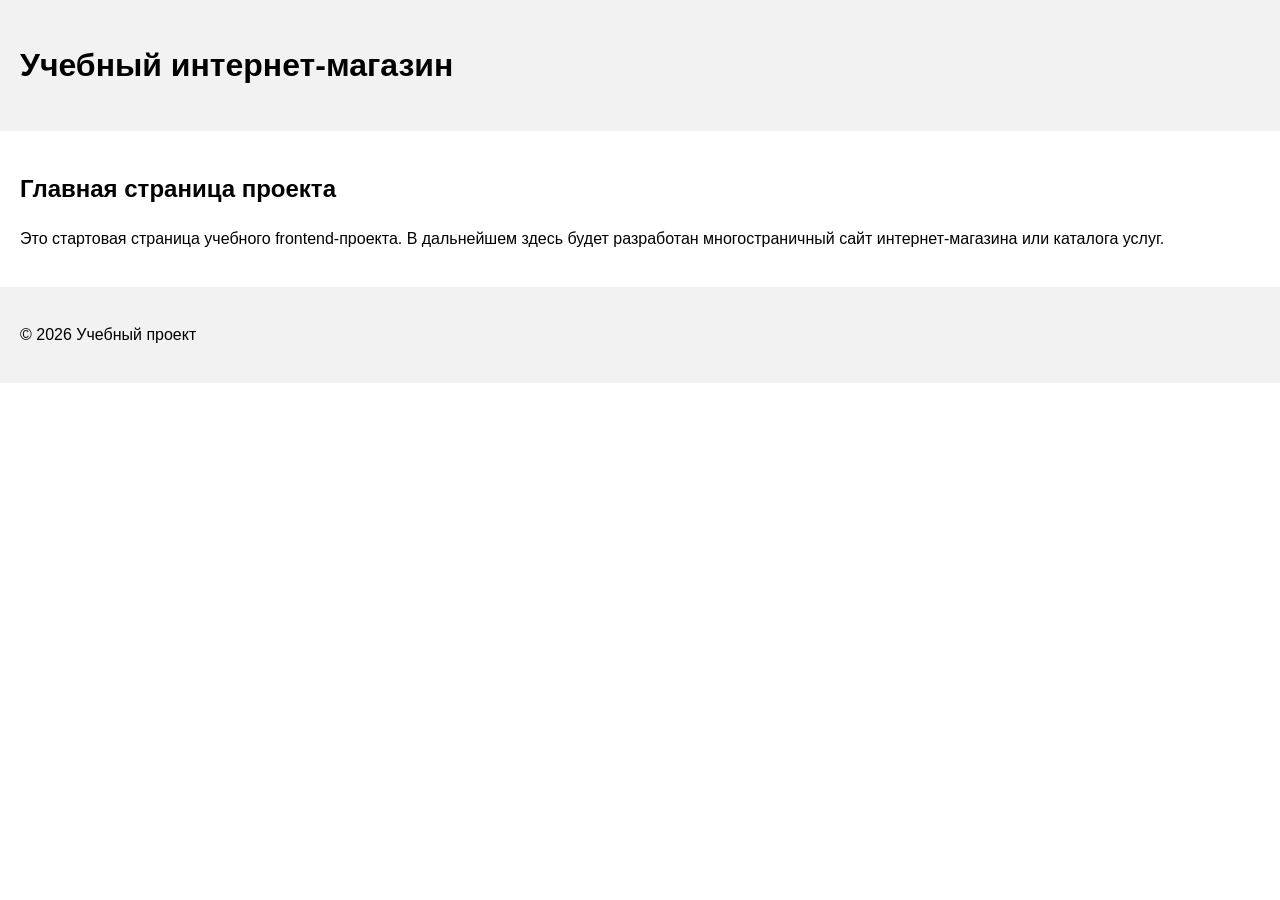
==== index.html @ c0da3609 "feat: initialize frontend project structure" ====
<!DOCTYPE html>
<html lang="ru">
<head>
  <meta charset="UTF-8">
  <meta name="viewport" content="width=device-width, initial-scale=1.0">
  <title>Каталог товаров</title>
  <link rel="stylesheet" href="css/style.css">
</head>
<body>
  <header>
    <h1>Учебный интернет-магазин</h1>
  </header>

  <main>
    <section>
      <h2>Главная страница проекта</h2>
      <p>
        Это стартовая страница учебного frontend-проекта.
        В дальнейшем здесь будет разработан многостраничный сайт
        интернет-магазина или каталога услуг.
      </p>
    </section>
  </main>

  <footer>
    <p>&copy; 2026 Учебный проект</p>
  </footer>
</body>
</html>
---- css/style.css ----
body {
  margin: 0;
  font-family: Arial, sans-serif;
  line-height: 1.5;
}

header,
main,
footer {
  padding: 20px;
}

header {
  background-color: #f2f2f2;
}

footer {
  background-color: #f2f2f2;
}
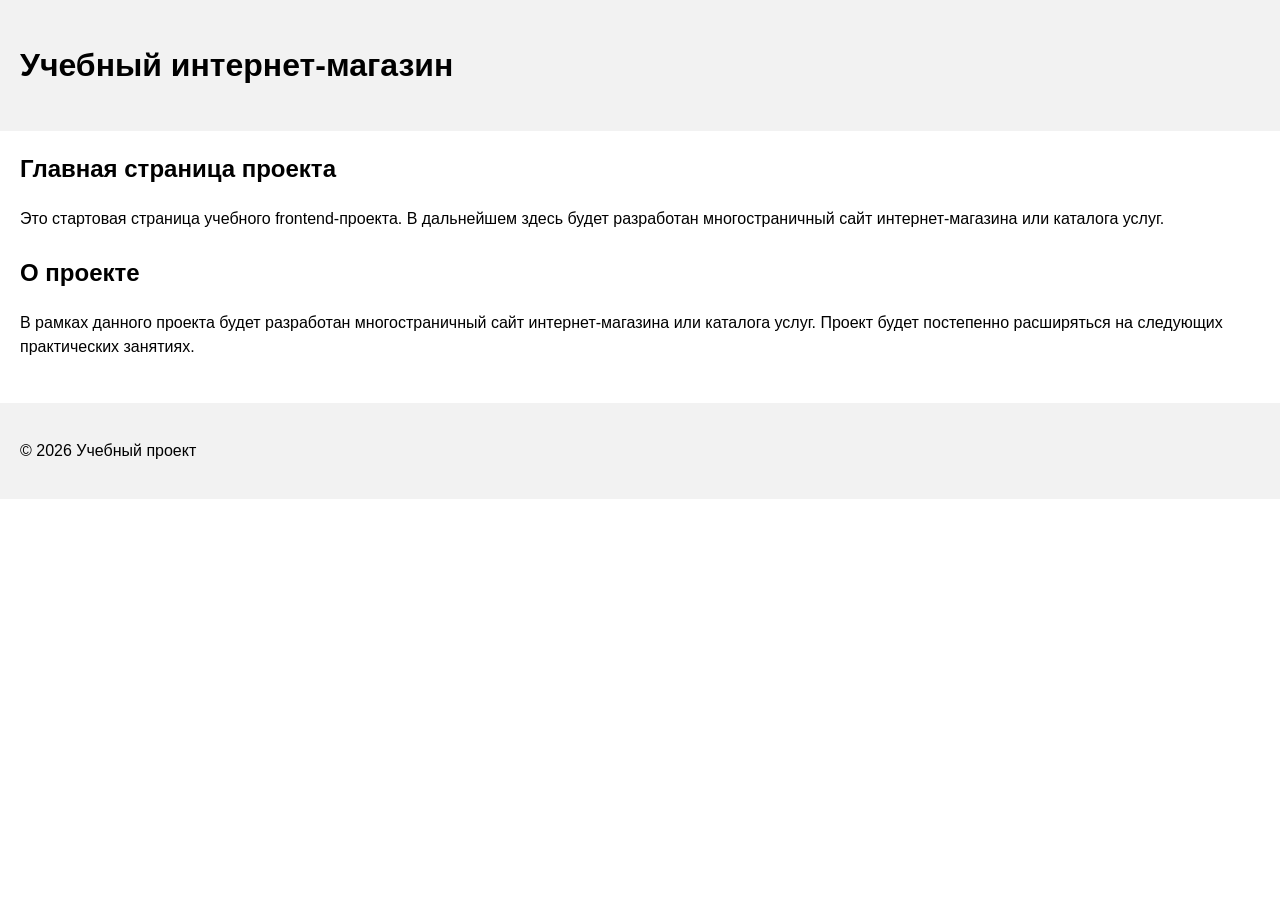
==== commit 7bcc471b: "feat: add project description section" ====
--- a/index.html
+++ b/index.html
@@ -20,6 +20,16 @@
         интернет-магазина или каталога услуг.
       </p>
     </section>
+
+    <section>
+        <h2>О проекте</h2>
+        <p> 
+            В рамках данного проекта будет разработан многостраничный сайт 
+            интернет-магазина или каталога услуг. Проект будет постепенно
+            расширяться на следующих практических занятиях.
+        </p>
+    </section>
+
   </main>
 
   <footer>
--- a/css/style.css
+++ b/css/style.css
@@ -17,3 +17,11 @@
 footer {
   background-color: #f2f2f2;
 }
+
+section {
+  margin-bottom: 24px;
+}
+
+section h2 {
+  margin-top: 0;
+}
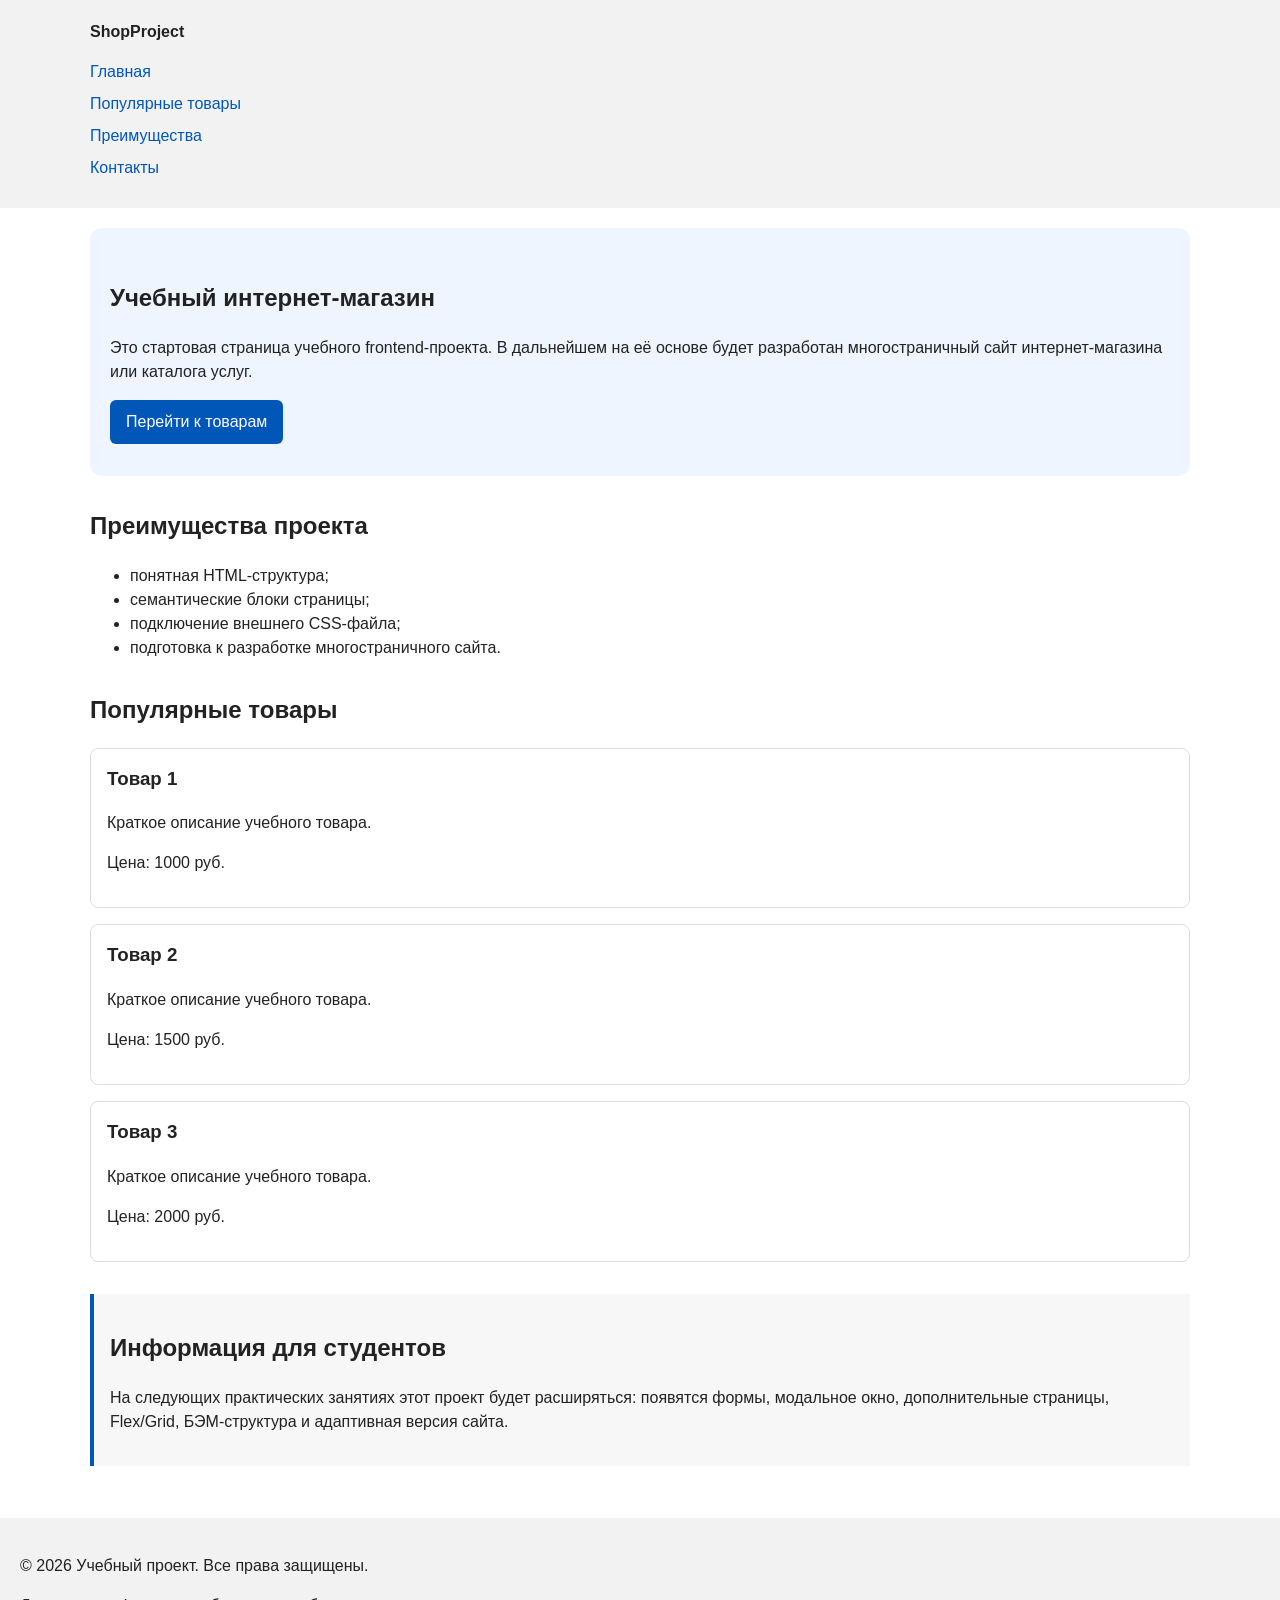
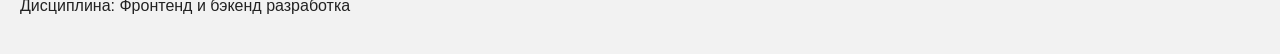
==== commit 8a7d3d8b: "feat: add semantic HTML structure and base CSS styles" ====
--- a/index.html
+++ b/index.html
@@ -8,32 +8,77 @@
 </head>
 <body>
   <header>
-    <h1>Учебный интернет-магазин</h1>
+    <div class="site-header">
+        <a class="site-logo" href="index.html">ShopProject</a>
+
+        <nav class="site-nav" aria-label="Основная навигация">
+        <ul class="site-nav__list">
+            <li><a href="index.html">Главная</a></li>
+            <li><a href="#popular">Популярные товары</a></li>
+            <li><a href="#advantages">Преимущества</a></li>
+            <li><a href="#contacts">Контакты</a></li>
+        </ul>
+        </nav>
+    </div>
   </header>
 
   <main>
-    <section>
-      <h2>Главная страница проекта</h2>
-      <p>
-        Это стартовая страница учебного frontend-проекта.
-        В дальнейшем здесь будет разработан многостраничный сайт
-        интернет-магазина или каталога услуг.
-      </p>
+    <section class="hero">
+        <h1>Учебный интернет-магазин</h1>
+        <p>
+            Это стартовая страница учебного frontend-проекта.
+            В дальнейшем на её основе будет разработан многостраничный сайт
+            интернет-магазина или каталога услуг.
+        </p>
+        <a class="button" href="#popular">Перейти к товарам</a>
     </section>
 
-    <section>
-        <h2>О проекте</h2>
-        <p> 
-            В рамках данного проекта будет разработан многостраничный сайт 
-            интернет-магазина или каталога услуг. Проект будет постепенно
-            расширяться на следующих практических занятиях.
-        </p>
+    <section class="section" id="advantages">
+        <h2>Преимущества проекта</h2>
+
+        <ul class="advantages-list">
+            <li>понятная HTML-структура;</li>
+            <li>семантические блоки страницы;</li>
+            <li>подключение внешнего CSS-файла;</li>
+            <li>подготовка к разработке многостраничного сайта.</li>
+        </ul>
     </section>
 
+    <section class="section" id="popular">
+        <h2>Популярные товары</h2>
+
+        <article class="product-card">
+            <h3>Товар 1</h3>
+            <p>Краткое описание учебного товара.</p>
+            <p>Цена: 1000 руб.</p>
+        </article>
+
+        <article class="product-card">
+            <h3>Товар 2</h3>
+            <p>Краткое описание учебного товара.</p>
+            <p>Цена: 1500 руб.</p>
+        </article>
+
+        <article class="product-card">
+            <h3>Товар 3</h3>
+            <p>Краткое описание учебного товара.</p>
+            <p>Цена: 2000 руб.</p>
+        </article>
+    </section>
+
+    <aside class="aside-info">
+        <h2>Информация для студентов</h2>
+        <p>
+            На следующих практических занятиях этот проект будет расширяться:
+            появятся формы, модальное окно, дополнительные страницы, Flex/Grid,
+            БЭМ-структура и адаптивная версия сайта.
+        </p>
+    </aside>
   </main>
 
   <footer>
-    <p>&copy; 2026 Учебный проект</p>
+    <p>&copy; 2026 Учебный проект. Все права защищены.</p>
+    <p>Дисциплина: Фронтенд и бэкенд разработка</p>
   </footer>
 </body>
 </html>
--- a/css/style.css
+++ b/css/style.css
@@ -1,27 +1,172 @@
+/* 
+  Универсальное правило для всех элементов.
+  border-box делает расчёт размеров более понятным:
+  width включает content, padding и border.
+*/
+* {
+  box-sizing: border-box;
+}
+
+/*
+  Убираем стандартный внешний отступ браузера у body.
+  Без этого вокруг страницы может появиться белая рамка.
+*/
 body {
   margin: 0;
   font-family: Arial, sans-serif;
   line-height: 1.5;
+  color: #222222;
+  background-color: #ffffff;
 }
 
+/*
+  Задаём внутренние отступы для основных областей страницы.
+  Это делает содержимое визуально отделённым от краёв окна браузера.
+*/
 header,
 main,
 footer {
   padding: 20px;
 }
 
+/*
+  Оформляем шапку страницы.
+  Пока используется простой светло-серый фон.
+*/
 header {
   background-color: #f2f2f2;
 }
 
+/*
+  Оформляем подвал страницы тем же фоном,
+  чтобы визуально отделить его от основного содержимого.
+*/
 footer {
   background-color: #f2f2f2;
 }
 
-section {
-  margin-bottom: 24px;
+/*
+  Ограничиваем ширину содержимого шапки,
+  чтобы оно не растягивалось слишком сильно на широких экранах.
+*/
+.site-header {
+  max-width: 1100px;
+  margin: 0 auto;
 }
 
-section h2 {
+/*
+  Оформляем текстовый логотип.
+*/
+.site-logo {
+  font-weight: bold;
+  text-decoration: none;
+  color: #222222;
+}
+
+/*
+  Убираем стандартные отступы и маркеры списка навигации.
+*/
+.site-nav__list {
+  padding: 0;
+  margin: 16px 0 0;
+  list-style: none;
+}
+
+/*
+  Добавляем расстояние между пунктами меню.
+*/
+.site-nav__list li {
+  margin-bottom: 8px;
+}
+
+/*
+  Оформляем ссылки меню.
+*/
+.site-nav__list a {
+  color: #0057b8;
+  text-decoration: none;
+}
+
+/*
+  При наведении мыши подчёркиваем ссылку.
+  Подробно состояния интерфейса будут рассмотрены в практической работе 1.7.
+*/
+.site-nav__list a:hover {
+  text-decoration: underline;
+}
+
+/*
+  Hero-блок — первый крупный блок страницы.
+  Он визуально отделяется от остальных разделов фоном и отступами.
+*/
+.hero {
+  max-width: 1100px;
+  margin: 0 auto 32px;
+  padding: 32px 20px;
+  background-color: #eef5ff;
+  border-radius: 12px;
+}
+
+/*
+  Общий класс для разделов страницы.
+*/
+.section {
+  max-width: 1100px;
+  margin: 0 auto 32px;
+}
+
+/*
+  Убираем лишний верхний отступ у заголовков разделов.
+*/
+.section h2 {
   margin-top: 0;
 }
+
+/*
+  Карточка товара — самостоятельный блок.
+  На следующих занятиях карточки будут доработаны и выстроены в сетку.
+*/
+.product-card {
+  margin-bottom: 16px;
+  padding: 16px;
+  border: 1px solid #dddddd;
+  border-radius: 8px;
+  background-color: #ffffff;
+}
+
+/*
+  Убираем лишний верхний отступ у заголовка карточки.
+*/
+.product-card h3 {
+  margin-top: 0;
+}
+
+/*
+  Пока это обычная ссылка, но визуально она оформляется как кнопка.
+*/
+.button {
+  display: inline-block;
+  padding: 10px 16px;
+  color: #ffffff;
+  background-color: #0057b8;
+  text-decoration: none;
+  border-radius: 6px;
+}
+
+/*
+  Простое состояние наведения для кнопки.
+*/
+.button:hover {
+  background-color: #003f86;
+}
+
+/*
+  Дополнительный информационный блок.
+*/
+.aside-info {
+  max-width: 1100px;
+  margin: 0 auto 32px;
+  padding: 16px;
+  border-left: 4px solid #0057b8;
+  background-color: #f7f7f7;
+}
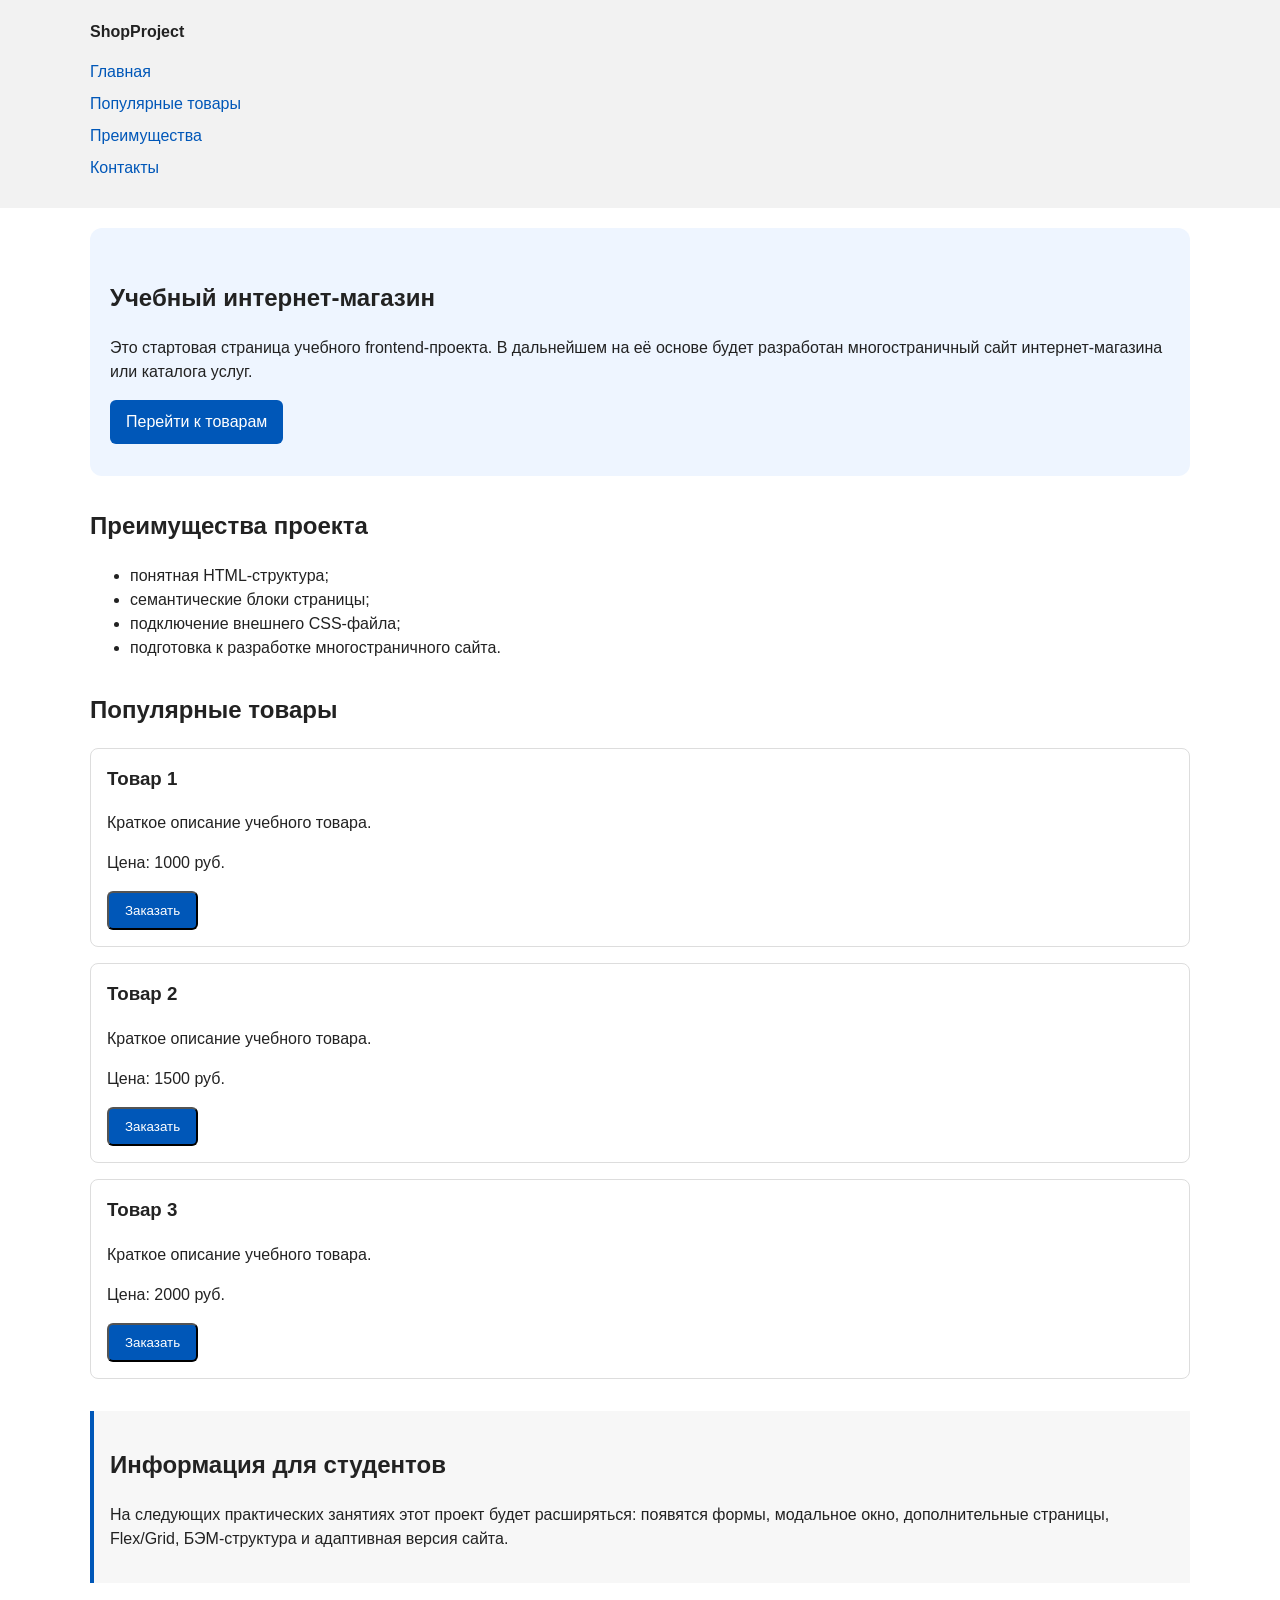
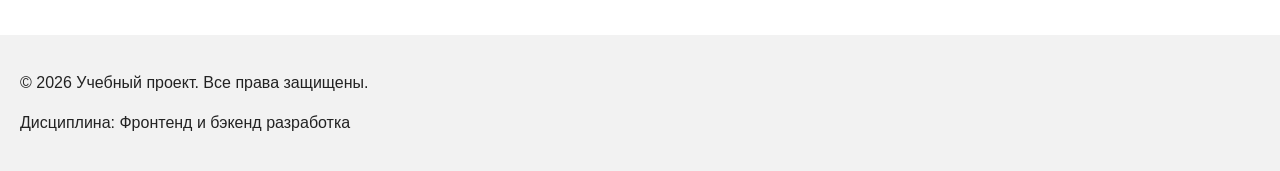
==== commit a6228d15: "feat: add order form modal and validation" ====
--- a/index.html
+++ b/index.html
@@ -5,76 +5,183 @@
   <meta name="viewport" content="width=device-width, initial-scale=1.0">
   <title>Каталог товаров</title>
   <link rel="stylesheet" href="css/style.css">
+  <script src="js/main.js" defer></script>
 </head>
 <body>
   <header>
     <div class="site-header">
-        <a class="site-logo" href="index.html">ShopProject</a>
+      <a class="site-logo" href="index.html">ShopProject</a>
 
-        <nav class="site-nav" aria-label="Основная навигация">
-        <ul class="site-nav__list">
-            <li><a href="index.html">Главная</a></li>
-            <li><a href="#popular">Популярные товары</a></li>
-            <li><a href="#advantages">Преимущества</a></li>
-            <li><a href="#contacts">Контакты</a></li>
-        </ul>
-        </nav>
+      <nav class="site-nav" aria-label="Основная навигация">
+      <ul class="site-nav__list">
+        <li><a href="index.html">Главная</a></li>
+        <li><a href="#popular">Популярные товары</a></li>
+        <li><a href="#advantages">Преимущества</a></li>
+        <li><a href="#contacts">Контакты</a></li>
+      </ul>
+      </nav>
     </div>
   </header>
 
   <main>
     <section class="hero">
-        <h1>Учебный интернет-магазин</h1>
-        <p>
-            Это стартовая страница учебного frontend-проекта.
-            В дальнейшем на её основе будет разработан многостраничный сайт
-            интернет-магазина или каталога услуг.
-        </p>
-        <a class="button" href="#popular">Перейти к товарам</a>
+      <h1>Учебный интернет-магазин</h1>
+      <p>
+        Это стартовая страница учебного frontend-проекта.
+        В дальнейшем на её основе будет разработан многостраничный сайт
+        интернет-магазина или каталога услуг.
+      </p>
+      <a class="button" href="#popular">Перейти к товарам</a>
     </section>
 
     <section class="section" id="advantages">
-        <h2>Преимущества проекта</h2>
+      <h2>Преимущества проекта</h2>
 
-        <ul class="advantages-list">
-            <li>понятная HTML-структура;</li>
-            <li>семантические блоки страницы;</li>
-            <li>подключение внешнего CSS-файла;</li>
-            <li>подготовка к разработке многостраничного сайта.</li>
-        </ul>
+      <ul class="advantages-list">
+        <li>понятная HTML-структура;</li>
+        <li>семантические блоки страницы;</li>
+        <li>подключение внешнего CSS-файла;</li>
+        <li>подготовка к разработке многостраничного сайта.</li>
+      </ul>
     </section>
 
     <section class="section" id="popular">
-        <h2>Популярные товары</h2>
+      <h2>Популярные товары</h2>
 
-        <article class="product-card">
-            <h3>Товар 1</h3>
-            <p>Краткое описание учебного товара.</p>
-            <p>Цена: 1000 руб.</p>
-        </article>
+      <article class="product-card">
+        <h3>Товар 1</h3>
+        <p>Краткое описание учебного товара.</p>
+        <p>Цена: 1000 руб.</p>
+        <button class="button product-card__button" type="button" data-product="Товар 1">
+          Заказать
+        </button>
+      </article>
 
-        <article class="product-card">
-            <h3>Товар 2</h3>
-            <p>Краткое описание учебного товара.</p>
-            <p>Цена: 1500 руб.</p>
-        </article>
+      <article class="product-card">
+        <h3>Товар 2</h3>
+        <p>Краткое описание учебного товара.</p>
+        <p>Цена: 1500 руб.</p>
+        <button class="button product-card__button" type="button" data-product="Товар 1">
+          Заказать
+        </button>
+      </article>
 
-        <article class="product-card">
-            <h3>Товар 3</h3>
-            <p>Краткое описание учебного товара.</p>
-            <p>Цена: 2000 руб.</p>
-        </article>
+      <article class="product-card">
+        <h3>Товар 3</h3>
+        <p>Краткое описание учебного товара.</p>
+        <p>Цена: 2000 руб.</p>
+        <button class="button product-card__button" type="button" data-product="Товар 1">
+          Заказать
+        </button>
+      </article>
     </section>
 
     <aside class="aside-info">
-        <h2>Информация для студентов</h2>
-        <p>
-            На следующих практических занятиях этот проект будет расширяться:
-            появятся формы, модальное окно, дополнительные страницы, Flex/Grid,
-            БЭМ-структура и адаптивная версия сайта.
-        </p>
+      <h2>Информация для студентов</h2>
+      <p>
+        На следующих практических занятиях этот проект будет расширяться:
+        появятся формы, модальное окно, дополнительные страницы, Flex/Grid,
+        БЭМ-структура и адаптивная версия сайта.
+      </p>
     </aside>
   </main>
+
+  <dialog class="order-dialog" id="order-dialog" aria-labelledby="order-dialog-title">
+    <h2 id="order-dialog-title">Оформление заявки</h2>
+
+    <form class="order-form" id="order-form" action="#" method="post" novalidate>
+      <input id="selected-product" name="selected-product" type="hidden">
+
+      <div class="form-field">
+        <label for="order-name">Имя</label>
+        <input
+            id="order-name"
+            name="name"
+            type="text"
+            placeholder="Введите ваше имя"
+            minlength="2"
+            autocomplete="given-name"
+            required
+        >
+      </div>
+
+      <div class="form-field">
+        <label for="order-email">E-mail</label>
+        <input
+            id="order-email"
+            name="email"
+            type="email"
+            placeholder="example@mail.ru"
+            autocomplete="email"
+            required
+        >
+      </div>
+
+      <div class="form-field">
+        <label for="order-phone">Телефон</label>
+        <input
+            id="order-phone"
+            name="phone"
+            type="tel"
+            inputmode="tel"
+            placeholder="+7 (900) 000-00-00"
+            pattern="^\+7 \(\d{3}\) \d{3}-\d{2}-\d{2}$"
+            required
+        >
+        <small>Формат: +7 (900) 000-00-00</small>
+      </div>
+
+      <div class="form-field">
+        <label for="order-date">Дата связи</label>
+        <input
+            id="order-date"
+            name="date"
+            type="date"
+        >
+      </div>
+
+      <div class="form-field">
+        <label for="order-topic">Тема заявки</label>
+        <select id="order-topic" name="topic" required>
+          <option value="">Выберите тему</option>
+          <option value="product">Заказ товара</option>
+          <option value="consultation">Консультация</option>
+          <option value="delivery">Доставка</option>
+        </select>
+      </div>
+
+      <div class="form-field">
+        <label for="order-comment">Комментарий</label>
+        <textarea
+            id="order-comment"
+            name="comment"
+            rows="4"
+            placeholder="Укажите дополнительную информацию"
+        ></textarea>
+      </div>
+
+      <div class="form-field form-field--checkbox">
+        <label>
+          <input
+              id="order-agreement"
+              name="agreement"
+              type="checkbox"
+              required
+          >
+          Я согласен на обработку данных
+        </label>
+      </div>
+
+      <div class="form-actions">
+        <button type="button" id="close-order-dialog">Закрыть</button>
+        <button type="submit">Отправить заявку</button>
+      </div>
+    </form>
+  </dialog>
+
+  <p class="success-message" id="success-message" hidden>
+    Форма успешно отправлена!
+  </p>
 
   <footer>
     <p>&copy; 2026 Учебный проект. Все права защищены.</p>
--- a/css/style.css
+++ b/css/style.css
@@ -170,3 +170,105 @@
   border-left: 4px solid #0057b8;
   background-color: #f7f7f7;
 }
+
+/*
+  Модальное окно.
+  Элемент dialog сам умеет открываться поверх страницы.
+*/
+.order-dialog {
+  width: min(100% - 32px, 560px);
+  padding: 24px;
+  border: none;
+  border-radius: 12px;
+}
+
+/*
+  Затемнение фона за модальным окном.
+*/
+.order-dialog::backdrop {
+  background-color: rgba(0, 0, 0, 0.5);
+}
+
+/*
+  Поле формы.
+  Каждый блок получает нижний отступ.
+*/
+.form-field {
+  margin-bottom: 16px;
+}
+
+/*
+  Подпись поля.
+*/
+.form-field label {
+  display: block;
+  margin-bottom: 6px;
+}
+
+/*
+  Основные поля формы.
+*/
+.form-field input,
+.form-field select,
+.form-field textarea {
+  width: 100%;
+  padding: 10px 12px;
+  border: 1px solid #cccccc;
+  border-radius: 6px;
+  font: inherit;
+}
+
+/*
+  Checkbox не должен занимать всю ширину.
+*/
+.form-field input[type="checkbox"] {
+  width: auto;
+}
+
+/*
+  Подсказка под полем телефона.
+*/
+.form-field small {
+  display: block;
+  margin-top: 4px;
+  color: #666666;
+}
+
+/*
+  Видимый фокус для клавиатурной навигации.
+*/
+.form-field input:focus-visible,
+.form-field select:focus-visible,
+.form-field textarea:focus-visible,
+.form-actions button:focus-visible {
+  outline: 2px solid #0057b8;
+  outline-offset: 2px;
+}
+
+/*
+  Подсветка ошибочных полей.
+  Атрибут aria-invalid будет добавляться через JavaScript.
+*/
+[aria-invalid="true"] {
+  border-color: #b00020;
+}
+
+/*
+  Кнопки формы.
+*/
+.form-actions {
+  display: flex;
+  gap: 12px;
+  margin-top: 20px;
+}
+
+/*
+  Сообщение об успешной отправке.
+*/
+.success-message {
+  max-width: 1100px;
+  margin: 24px auto;
+  padding: 16px;
+  border-left: 4px solid #168a2f;
+  background-color: #eefaf0;
+}
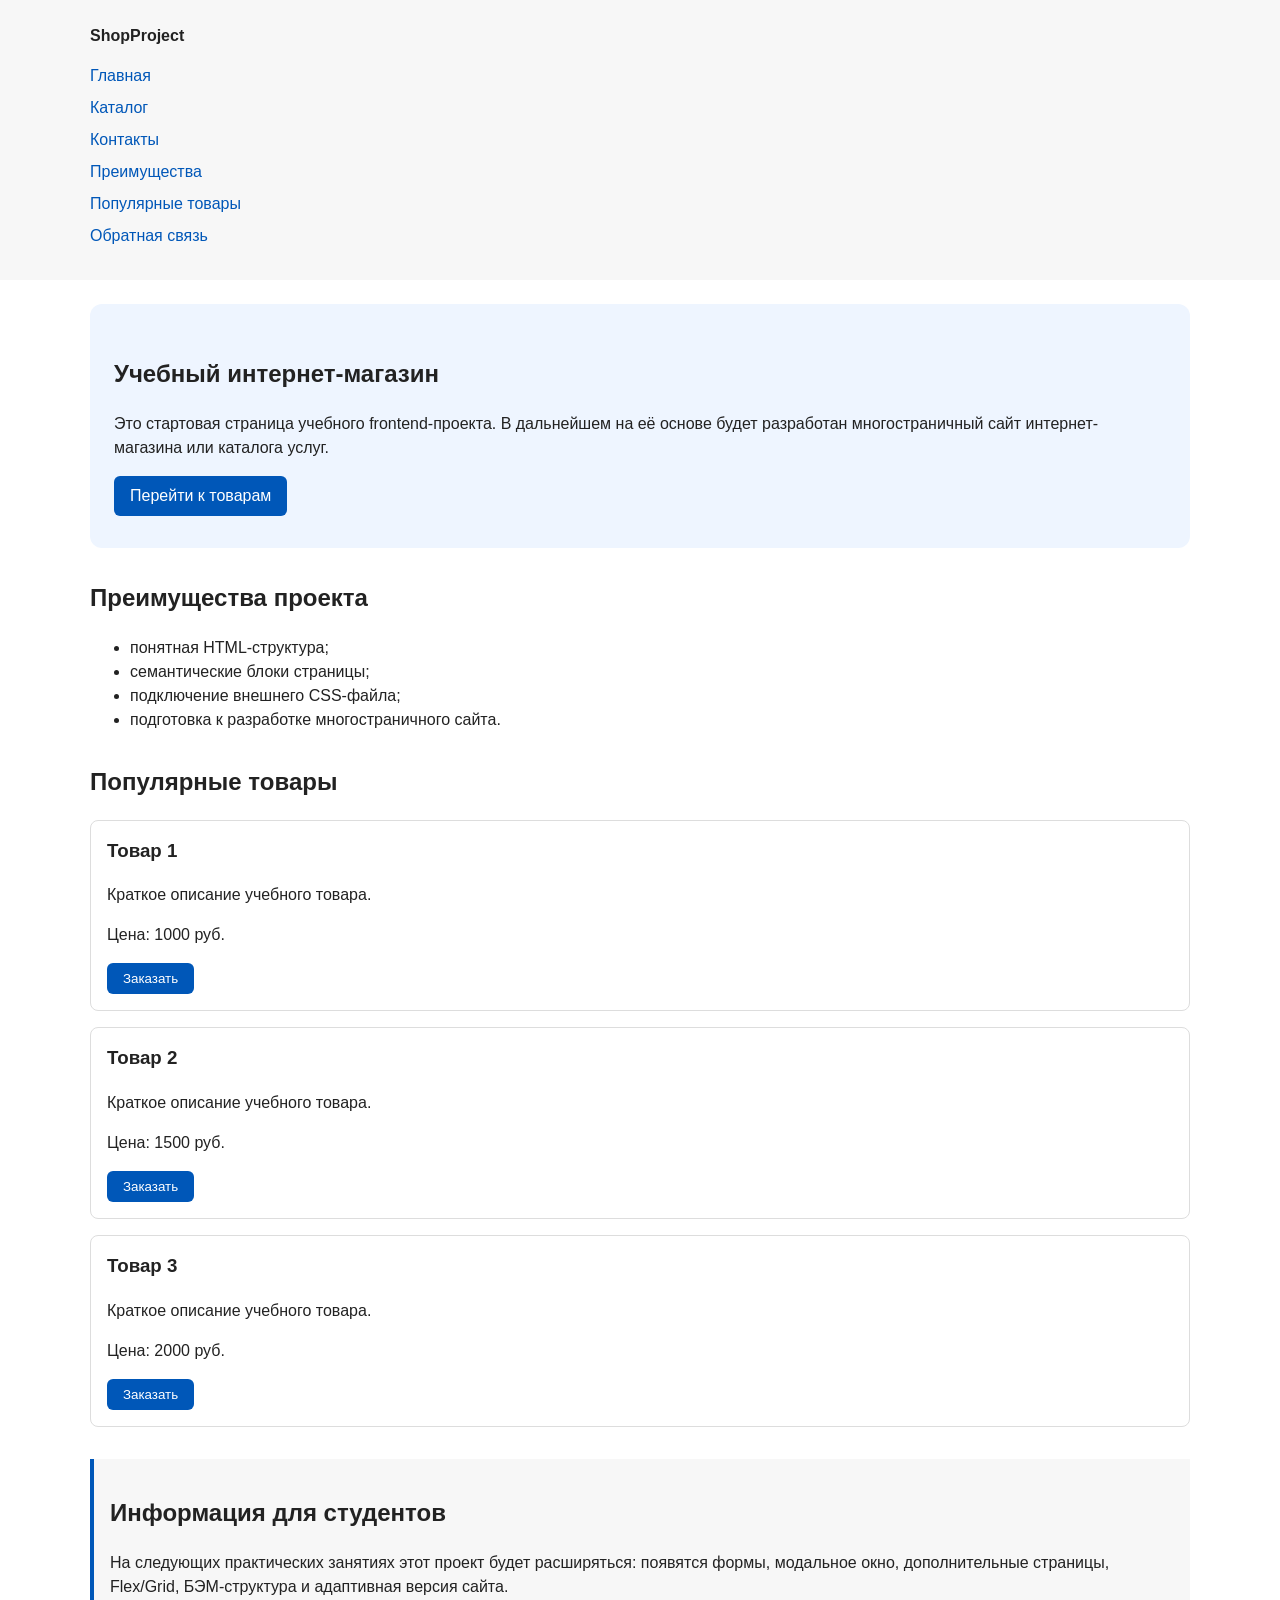
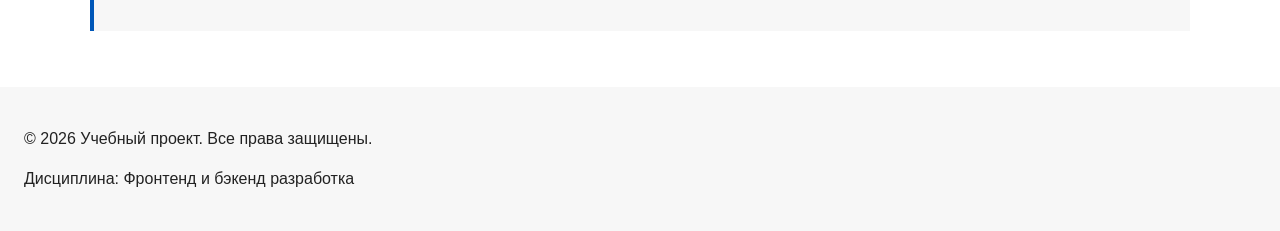
==== commit 516b6cf3: "feat: add multi-page structure navigation and anchors" ====
--- a/index.html
+++ b/index.html
@@ -3,6 +3,7 @@
 <head>
   <meta charset="UTF-8">
   <meta name="viewport" content="width=device-width, initial-scale=1.0">
+  <meta name="description" content="Главная страница интернет-магазина.">
   <title>Каталог товаров</title>
   <link rel="stylesheet" href="css/style.css">
   <script src="js/main.js" defer></script>
@@ -13,12 +14,14 @@
       <a class="site-logo" href="index.html">ShopProject</a>
 
       <nav class="site-nav" aria-label="Основная навигация">
-      <ul class="site-nav__list">
-        <li><a href="index.html">Главная</a></li>
-        <li><a href="#popular">Популярные товары</a></li>
-        <li><a href="#advantages">Преимущества</a></li>
-        <li><a href="#contacts">Контакты</a></li>
-      </ul>
+        <ul class="site-nav__list">
+          <li><a href="index.html">Главная</a></li>
+          <li><a href="catalog.html">Каталог</a></li>
+          <li><a href="contacts.html">Контакты</a></li>
+          <li><a href="index.html#advantages">Преимущества</a></li>
+          <li><a href="index.html#popular">Популярные товары</a></li>
+          <li><a href="index.html#contacts">Обратная связь</a></li>
+        </ul>
       </nav>
     </div>
   </header>
@@ -183,7 +186,7 @@
     Форма успешно отправлена!
   </p>
 
-  <footer>
+  <footer id="contacts">
     <p>&copy; 2026 Учебный проект. Все права защищены.</p>
     <p>Дисциплина: Фронтенд и бэкенд разработка</p>
   </footer>
--- a/css/style.css
+++ b/css/style.css
@@ -1,274 +1,277 @@
-/* 
-  Универсальное правило для всех элементов.
-  border-box делает расчёт размеров более понятным:
-  width включает content, padding и border.
-*/
+/* ===============================
+   1. Переменные проекта
+   =============================== */
+
+:root {
+  /* Основные цвета проекта */
+  --color-bg: #ffffff;
+  --color-text: #222222;
+  --color-muted: #666666;
+  --color-primary: #0057b8;
+  --color-primary-dark: #003f86;
+  --color-border: #dddddd;
+  --color-surface: #f7f7f7;
+  --color-surface-accent: #eef5ff;
+  --color-danger: #b00020;
+  --color-success: #168a2f;
+  --color-success-bg: #eefaf0;
+  --color-white: #ffffff;
+
+  /* Отступы */
+  --space-xs: 4px;
+  --space-sm: 8px;
+  --space-md: 16px;
+  --space-lg: 24px;
+  --space-xl: 32px;
+
+  /* Скругления */
+  --radius-sm: 6px;
+  --radius-md: 8px;
+  --radius-lg: 12px;
+
+  /* Размеры */
+  --container-width: 1100px;
+}
+
+/* ===============================
+   2. Базовые стили
+   =============================== */
+
 * {
   box-sizing: border-box;
 }
 
-/*
-  Убираем стандартный внешний отступ браузера у body.
-  Без этого вокруг страницы может появиться белая рамка.
-*/
+html {
+  scroll-behavior: smooth;
+}
+
 body {
   margin: 0;
   font-family: Arial, sans-serif;
   line-height: 1.5;
-  color: #222222;
-  background-color: #ffffff;
-}
-
-/*
-  Задаём внутренние отступы для основных областей страницы.
-  Это делает содержимое визуально отделённым от краёв окна браузера.
-*/
+  color: var(--color-text);
+  background-color: var(--color-bg);
+}
+
 header,
 main,
 footer {
-  padding: 20px;
-}
-
-/*
-  Оформляем шапку страницы.
-  Пока используется простой светло-серый фон.
-*/
+  padding: var(--space-lg);
+}
+
 header {
-  background-color: #f2f2f2;
-}
-
-/*
-  Оформляем подвал страницы тем же фоном,
-  чтобы визуально отделить его от основного содержимого.
-*/
+  background-color: var(--color-surface);
+}
+
 footer {
-  background-color: #f2f2f2;
-}
-
-/*
-  Ограничиваем ширину содержимого шапки,
-  чтобы оно не растягивалось слишком сильно на широких экранах.
-*/
+  background-color: var(--color-surface);
+}
+
+/* ===============================
+   3. Общие элементы интерфейса
+   =============================== */
+:target {
+  outline: 2px dashed var(--color-primary);
+  outline-offset: 4px;
+}
+
+a {
+  color: var(--color-primary);
+}
+
+a:hover {
+  color: var(--color-primary-dark);
+}
+
+a:focus-visible {
+  outline: 2px solid var(--color-primary);
+  outline-offset: 3px;
+}
+
+.button {
+  display: inline-block;
+  padding: var(--space-sm) var(--space-md);
+  color: var(--color-white);
+  background-color: var(--color-primary);
+  text-decoration: none;
+  border: none;
+  border-radius: var(--radius-sm);
+  cursor: pointer;
+}
+
+.button:hover {
+  background-color: var(--color-primary-dark);
+  color: var(--color-white);
+}
+
+.button:focus-visible {
+  outline: 2px solid var(--color-primary);
+  outline-offset: 3px;
+}
+
+.button:disabled {
+  opacity: 0.6;
+  cursor: not-allowed;
+}
+
+/* ===============================
+   4. Компоненты страницы
+   =============================== */
+
 .site-header {
-  max-width: 1100px;
+  max-width: var(--container-width);
   margin: 0 auto;
 }
 
-/*
-  Оформляем текстовый логотип.
-*/
 .site-logo {
   font-weight: bold;
   text-decoration: none;
-  color: #222222;
-}
-
-/*
-  Убираем стандартные отступы и маркеры списка навигации.
-*/
+  color: var(--color-text);
+}
+
 .site-nav__list {
   padding: 0;
-  margin: 16px 0 0;
+  margin: var(--space-md) 0 0;
   list-style: none;
 }
 
-/*
-  Добавляем расстояние между пунктами меню.
-*/
 .site-nav__list li {
-  margin-bottom: 8px;
-}
-
-/*
-  Оформляем ссылки меню.
-*/
+  margin-bottom: var(--space-sm);
+}
+
 .site-nav__list a {
-  color: #0057b8;
   text-decoration: none;
 }
 
-/*
-  При наведении мыши подчёркиваем ссылку.
-  Подробно состояния интерфейса будут рассмотрены в практической работе 1.7.
-*/
 .site-nav__list a:hover {
   text-decoration: underline;
 }
 
-/*
-  Hero-блок — первый крупный блок страницы.
-  Он визуально отделяется от остальных разделов фоном и отступами.
-*/
 .hero {
-  max-width: 1100px;
-  margin: 0 auto 32px;
-  padding: 32px 20px;
-  background-color: #eef5ff;
-  border-radius: 12px;
-}
-
-/*
-  Общий класс для разделов страницы.
-*/
+  max-width: var(--container-width);
+  margin: 0 auto var(--space-xl);
+  padding: var(--space-xl) var(--space-lg);
+  background-color: var(--color-surface-accent);
+  border-radius: var(--radius-lg);
+}
+
 .section {
-  max-width: 1100px;
-  margin: 0 auto 32px;
-}
-
-/*
-  Убираем лишний верхний отступ у заголовков разделов.
-*/
+  max-width: var(--container-width);
+  margin: 0 auto var(--space-xl);
+}
+
 .section h2 {
   margin-top: 0;
 }
 
-/*
-  Карточка товара — самостоятельный блок.
-  На следующих занятиях карточки будут доработаны и выстроены в сетку.
-*/
 .product-card {
-  margin-bottom: 16px;
-  padding: 16px;
-  border: 1px solid #dddddd;
-  border-radius: 8px;
-  background-color: #ffffff;
-}
-
-/*
-  Убираем лишний верхний отступ у заголовка карточки.
-*/
+  margin-bottom: var(--space-md);
+  padding: var(--space-md);
+  border: 1px solid var(--color-border);
+  border-radius: var(--radius-md);
+  background-color: var(--color-bg);
+}
+
+.product-card:hover {
+  border-color: var(--color-primary);
+}
+
 .product-card h3 {
   margin-top: 0;
 }
 
-/*
-  Пока это обычная ссылка, но визуально она оформляется как кнопка.
-*/
-.button {
-  display: inline-block;
-  padding: 10px 16px;
-  color: #ffffff;
-  background-color: #0057b8;
-  text-decoration: none;
-  border-radius: 6px;
-}
-
-/*
-  Простое состояние наведения для кнопки.
-*/
-.button:hover {
-  background-color: #003f86;
-}
-
-/*
-  Дополнительный информационный блок.
-*/
 .aside-info {
-  max-width: 1100px;
-  margin: 0 auto 32px;
-  padding: 16px;
-  border-left: 4px solid #0057b8;
-  background-color: #f7f7f7;
-}
-
-/*
-  Модальное окно.
-  Элемент dialog сам умеет открываться поверх страницы.
-*/
+  max-width: var(--container-width);
+  margin: 0 auto var(--space-xl);
+  padding: var(--space-md);
+  border-left: 4px solid var(--color-primary);
+  background-color: var(--color-surface);
+}
+
+.breadcrumbs {
+  max-width: var(--container-width);
+  margin: 0 auto var(--space-md);
+  font-size: 14px;
+  color: var(--color-muted);
+}
+
+.breadcrumbs a {
+  color: var(--color-primary);
+}
+
+.breadcrumbs span::before {
+  content: " / ";
+  color: var(--color-muted);
+}
+
+/* ===============================
+   5. Форма и модальное окно
+   =============================== */
+
 .order-dialog {
   width: min(100% - 32px, 560px);
-  padding: 24px;
+  padding: var(--space-lg);
   border: none;
-  border-radius: 12px;
-}
-
-/*
-  Затемнение фона за модальным окном.
-*/
+  border-radius: var(--radius-lg);
+}
+
 .order-dialog::backdrop {
   background-color: rgba(0, 0, 0, 0.5);
 }
 
-/*
-  Поле формы.
-  Каждый блок получает нижний отступ.
-*/
 .form-field {
-  margin-bottom: 16px;
-}
-
-/*
-  Подпись поля.
-*/
+  margin-bottom: var(--space-md);
+}
+
 .form-field label {
   display: block;
-  margin-bottom: 6px;
-}
-
-/*
-  Основные поля формы.
-*/
+  margin-bottom: var(--space-xs);
+}
+
 .form-field input,
 .form-field select,
 .form-field textarea {
   width: 100%;
   padding: 10px 12px;
-  border: 1px solid #cccccc;
-  border-radius: 6px;
+  border: 1px solid var(--color-border);
+  border-radius: var(--radius-sm);
   font: inherit;
 }
 
-/*
-  Checkbox не должен занимать всю ширину.
-*/
 .form-field input[type="checkbox"] {
   width: auto;
 }
 
-/*
-  Подсказка под полем телефона.
-*/
 .form-field small {
   display: block;
-  margin-top: 4px;
-  color: #666666;
-}
-
-/*
-  Видимый фокус для клавиатурной навигации.
-*/
+  margin-top: var(--space-xs);
+  color: var(--color-muted);
+}
+
+.form-field input:hover,
+.form-field select:hover,
+.form-field textarea:hover {
+  border-color: var(--color-primary);
+}
+
 .form-field input:focus-visible,
 .form-field select:focus-visible,
 .form-field textarea:focus-visible,
 .form-actions button:focus-visible {
-  outline: 2px solid #0057b8;
-  outline-offset: 2px;
-}
-
-/*
-  Подсветка ошибочных полей.
-  Атрибут aria-invalid будет добавляться через JavaScript.
-*/
-[aria-invalid="true"] {
-  border-color: #b00020;
-}
-
-/*
-  Кнопки формы.
-*/
-.form-actions {
-  display: flex;
-  gap: 12px;
-  margin-top: 20px;
-}
-
-/*
-  Сообщение об успешной отправке.
-*/
+  outline: 2px solid var(--color-primary);
+  outline-offset: 3px;
+}
+
+.form-field input[aria-invalid="true"],
+.form-field select[aria-invalid="true"],
+.form-field textarea[aria-invalid="true"] {
+  border-color: var(--color-danger);
+}
+
 .success-message {
-  max-width: 1100px;
-  margin: 24px auto;
-  padding: 16px;
-  border-left: 4px solid #168a2f;
-  background-color: #eefaf0;
+  max-width: var(--container-width);
+  margin: var(--space-lg) auto;
+  padding: var(--space-md);
+  border-left: 4px solid var(--color-success);
+  background-color: var(--color-success-bg);
 }
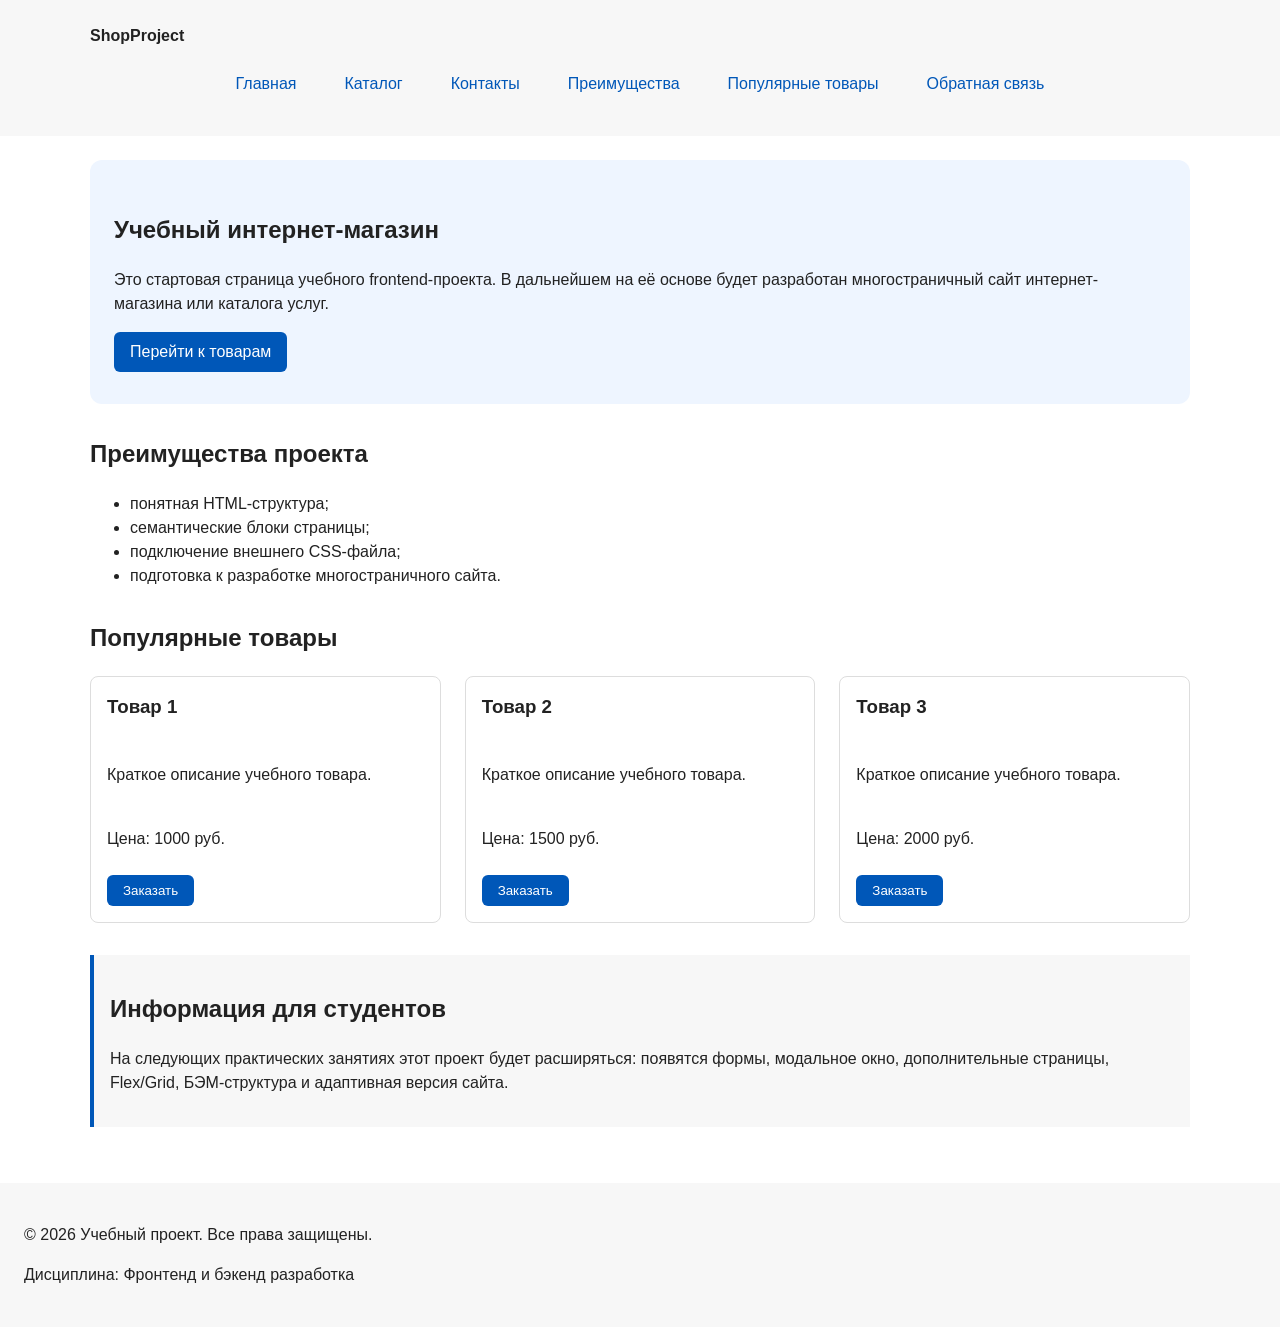
==== commit 58be21d0: "feat: add flex navigation and grid catalog layout" ====
--- a/index.html
+++ b/index.html
@@ -51,33 +51,39 @@
     <section class="section" id="popular">
       <h2>Популярные товары</h2>
 
-      <article class="product-card">
-        <h3>Товар 1</h3>
-        <p>Краткое описание учебного товара.</p>
-        <p>Цена: 1000 руб.</p>
-        <button class="button product-card__button" type="button" data-product="Товар 1">
-          Заказать
-        </button>
-      </article>
+      <div class="products-grid">
+        <article class="product-card">
+          <h3>Товар 1</h3>
+          <p>Краткое описание учебного товара.</p>
+          <p>Цена: 1000 руб.</p>
+          <button class="button product-card__button" type="button" data-product="Товар 1">
+            Заказать
+          </button>
+        </article>
 
-      <article class="product-card">
-        <h3>Товар 2</h3>
-        <p>Краткое описание учебного товара.</p>
-        <p>Цена: 1500 руб.</p>
-        <button class="button product-card__button" type="button" data-product="Товар 1">
-          Заказать
-        </button>
-      </article>
+        <article class="product-card">
+          <h3>Товар 2</h3>
+          <p>Краткое описание учебного товара.</p>
+          <p>Цена: 1500 руб.</p>
+          <button class="button product-card__button" type="button" data-product="Товар 1">
+            Заказать
+          </button>
+        </article>
 
-      <article class="product-card">
-        <h3>Товар 3</h3>
-        <p>Краткое описание учебного товара.</p>
-        <p>Цена: 2000 руб.</p>
-        <button class="button product-card__button" type="button" data-product="Товар 1">
-          Заказать
-        </button>
-      </article>
+        <article class="product-card">
+          <h3>Товар 3</h3>
+          <p>Краткое описание учебного товара.</p>
+          <p>Цена: 2000 руб.</p>
+          <button class="button product-card__button" type="button" data-product="Товар 1">
+            Заказать
+          </button>
+        </article>
+      </div>
     </section>
+
+    <p class="success-message" id="success-message" hidden>
+      Форма успешно отправлена!
+    </p>
 
     <aside class="aside-info">
       <h2>Информация для студентов</h2>
@@ -182,10 +188,6 @@
     </form>
   </dialog>
 
-  <p class="success-message" id="success-message" hidden>
-    Форма успешно отправлена!
-  </p>
-
   <footer id="contacts">
     <p>&copy; 2026 Учебный проект. Все права защищены.</p>
     <p>Дисциплина: Фронтенд и бэкенд разработка</p>
--- a/css/style.css
+++ b/css/style.css
@@ -130,6 +130,11 @@
 }
 
 .site-nav__list {
+  display: flex;
+  flex-wrap: wrap;
+  justify-content: center;
+  align-items: center;
+  gap: var(--space-md);
   padding: 0;
   margin: var(--space-md) 0 0;
   list-style: none;
@@ -140,11 +145,16 @@
 }
 
 .site-nav__list a {
+  display: inline-block;
+  padding: var(--space-sm) var(--space-md);
+  color: var(--color-primary);
   text-decoration: none;
+  border-radius: var(--radius-sm);
 }
 
 .site-nav__list a:hover {
-  text-decoration: underline;
+  color: var(--color-white);
+  background-color: var(--color-primary);
 }
 
 .hero {
@@ -165,7 +175,10 @@
 }
 
 .product-card {
-  margin-bottom: var(--space-md);
+  display: flex;
+  flex-direction: column;
+  gap: var(--space-sm);
+  margin-bottom: 0;
   padding: var(--space-md);
   border: 1px solid var(--color-border);
   border-radius: var(--radius-md);
@@ -178,6 +191,11 @@
 
 .product-card h3 {
   margin-top: 0;
+}
+
+.product-card .button {
+  margin-top: auto;
+  align-self: flex-start;
 }
 
 .aside-info {
@@ -203,6 +221,63 @@
   content: " / ";
   color: var(--color-muted);
 }
+
+.products-grid {
+  display: grid;
+  grid-template-columns: repeat(3, 1fr);
+  gap: var(--space-lg);
+}
+
+.catalog-layout {
+  max-width: var(--container-width);
+  margin: 0 auto var(--space-xl);
+  display: grid;
+  grid-template-columns: 260px 1fr;
+  grid-template-areas: "filters products";
+  gap: var(--space-lg);
+}
+
+.catalog-filters {
+  grid-area: filters;
+  padding: var(--space-md);
+  border: 1px solid var(--color-border);
+  border-radius: var(--radius-md);
+  background-color: var(--color-surface);
+}
+
+.catalog-products {
+  grid-area: products;
+}
+
+.filters-form {
+  display: grid;
+  gap: var(--space-md);
+}
+
+.filters-form fieldset {
+  margin: 0;
+  padding: var(--space-md);
+  border: 1px solid var(--color-border);
+  border-radius: var(--radius-sm);
+}
+
+.filters-form legend {
+  font-weight: 700;
+}
+
+.filters-form label {
+  display: block;
+  margin-bottom: var(--space-sm);
+}
+
+.filters-form input[type="number"] {
+  width: 100%;
+  padding: 8px 10px;
+  border: 1px solid var(--color-border);
+  border-radius: var(--radius-sm);
+  font: inherit;
+}
+
 
 /* ===============================
    5. Форма и модальное окно
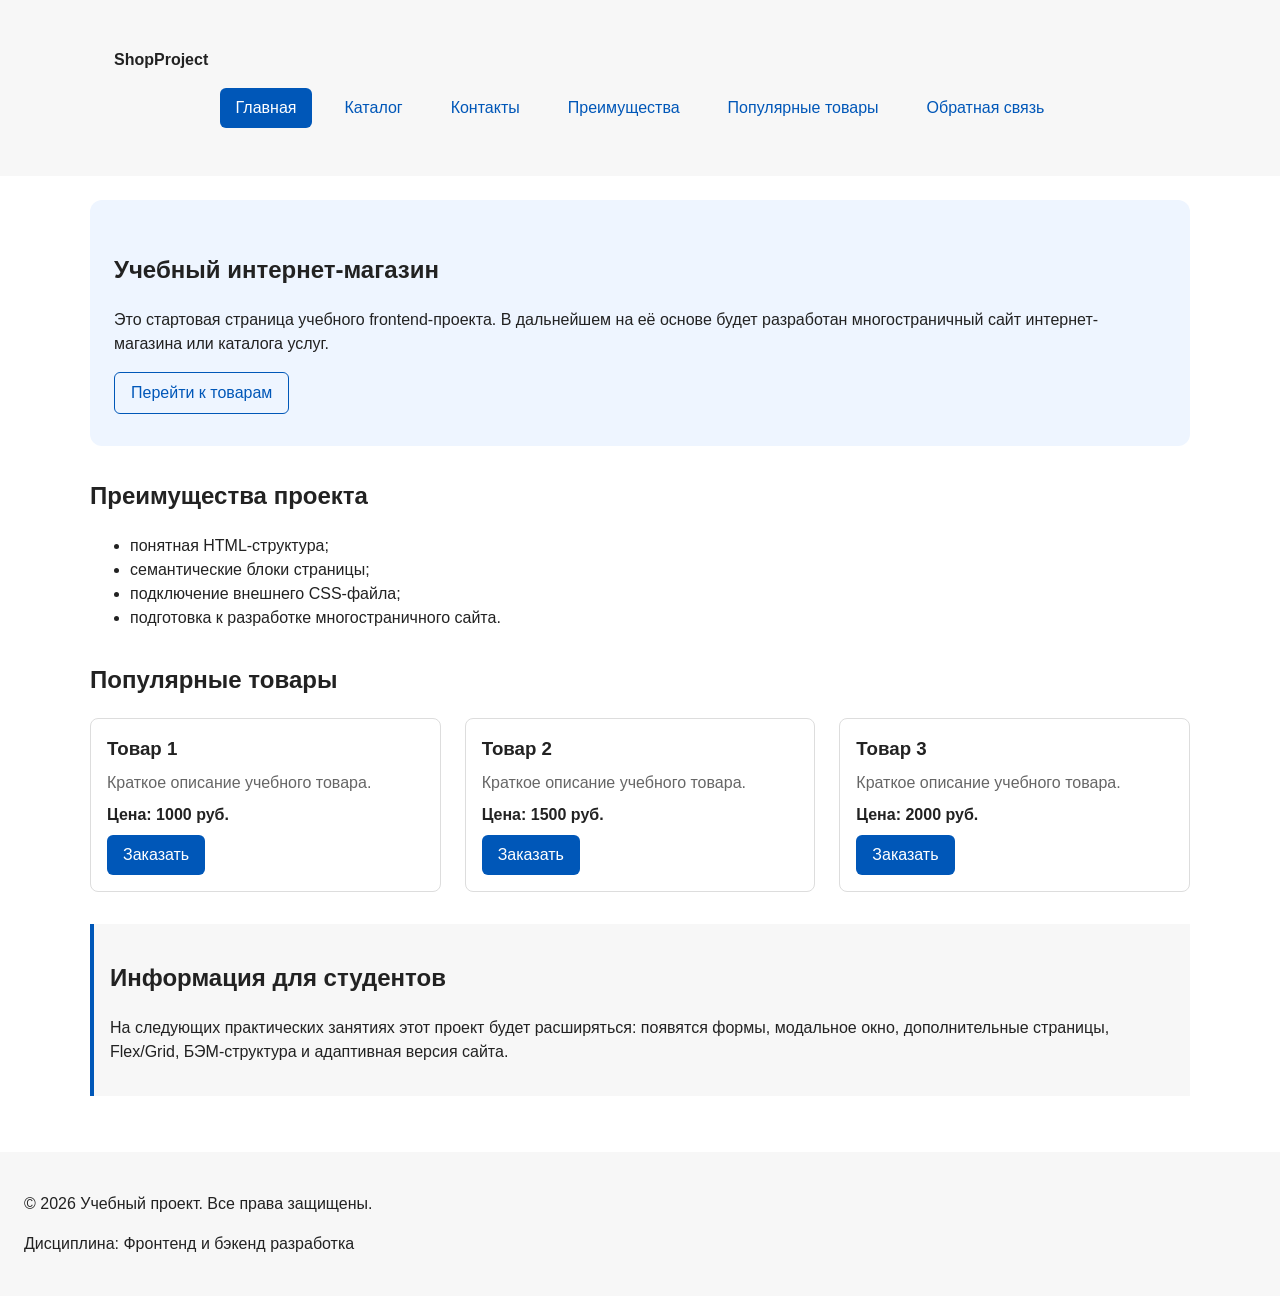
==== commit 82f6a83f: "refactor: apply BEM naming to CSS classes" ====
--- a/index.html
+++ b/index.html
@@ -9,18 +9,35 @@
   <script src="js/main.js" defer></script>
 </head>
 <body>
-  <header>
-    <div class="site-header">
-      <a class="site-logo" href="index.html">ShopProject</a>
+  <header class="site-header">
+    <div class="site-header__inner">
+      <a class="site-header__logo" href="index.html">ShopProject</a>
 
       <nav class="site-nav" aria-label="Основная навигация">
         <ul class="site-nav__list">
-          <li><a href="index.html">Главная</a></li>
-          <li><a href="catalog.html">Каталог</a></li>
-          <li><a href="contacts.html">Контакты</a></li>
-          <li><a href="index.html#advantages">Преимущества</a></li>
-          <li><a href="index.html#popular">Популярные товары</a></li>
-          <li><a href="index.html#contacts">Обратная связь</a></li>
+          <li class="site-nav__item">
+            <a class="site-nav__link site-nav__link--active" href="index.html">Главная</a>
+          </li>
+
+          <li class="site-nav__item">
+            <a class="site-nav__link" href="catalog.html">Каталог</a>
+          </li>
+
+          <li class="site-nav__item">
+            <a class="site-nav__link" href="contacts.html">Контакты</a>
+          </li>
+
+          <li class="site-nav__item">
+            <a class="site-nav__link" href="index.html#advantages">Преимущества</a>
+          </li>
+
+          <li class="site-nav__item">
+            <a class="site-nav__link" href="index.html#popular">Популярные товары</a>
+          </li>
+
+          <li class="site-nav__item">
+            <a class="site-nav__link" href="index.html#contacts">Обратная связь</a>
+          </li>
         </ul>
       </nav>
     </div>
@@ -34,7 +51,7 @@
         В дальнейшем на её основе будет разработан многостраничный сайт
         интернет-магазина или каталога услуг.
       </p>
-      <a class="button" href="#popular">Перейти к товарам</a>
+      <a class="button button--secondary" href="#popular">Перейти к товарам</a>
     </section>
 
     <section class="section" id="advantages">
@@ -53,28 +70,28 @@
 
       <div class="products-grid">
         <article class="product-card">
-          <h3>Товар 1</h3>
-          <p>Краткое описание учебного товара.</p>
-          <p>Цена: 1000 руб.</p>
-          <button class="button product-card__button" type="button" data-product="Товар 1">
+          <h3 class="product-card__title">Товар 1</h3>
+          <p class="product-card__description">Краткое описание учебного товара.</p>
+          <p class="product-card__price">Цена: 1000 руб.</p>
+          <button class="button button--primary product-card__button" type="button" data-product="Товар 1">
             Заказать
           </button>
         </article>
 
         <article class="product-card">
-          <h3>Товар 2</h3>
-          <p>Краткое описание учебного товара.</p>
-          <p>Цена: 1500 руб.</p>
-          <button class="button product-card__button" type="button" data-product="Товар 1">
+          <h3 class="product-card__title">Товар 2</h3>
+          <p class="product-card__description">Краткое описание учебного товара.</p>
+          <p class="product-card__price">Цена: 1500 руб.</p>
+          <button class="button button--primary product-card__button" type="button" data-product="Товар 1">
             Заказать
           </button>
         </article>
 
         <article class="product-card">
-          <h3>Товар 3</h3>
-          <p>Краткое описание учебного товара.</p>
-          <p>Цена: 2000 руб.</p>
-          <button class="button product-card__button" type="button" data-product="Товар 1">
+          <h3 class="product-card__title">Товар 3</h3>
+          <p class="product-card__description">Краткое описание учебного товара.</p>
+          <p class="product-card__price">Цена: 2000 руб.</p>
+          <button class="button button--primary product-card__button" type="button" data-product="Товар 1">
             Заказать
           </button>
         </article>
@@ -96,61 +113,65 @@
   </main>
 
   <dialog class="order-dialog" id="order-dialog" aria-labelledby="order-dialog-title">
-    <h2 id="order-dialog-title">Оформление заявки</h2>
+    <h2 class="order-dialog__title" id="order-dialog-title">Оформление заявки</h2>
 
     <form class="order-form" id="order-form" action="#" method="post" novalidate>
       <input id="selected-product" name="selected-product" type="hidden">
 
-      <div class="form-field">
-        <label for="order-name">Имя</label>
-        <input
-            id="order-name"
-            name="name"
-            type="text"
-            placeholder="Введите ваше имя"
-            minlength="2"
-            autocomplete="given-name"
-            required
-        >
-      </div>
-
-      <div class="form-field">
-        <label for="order-email">E-mail</label>
-        <input
-            id="order-email"
-            name="email"
-            type="email"
-            placeholder="example@mail.ru"
-            autocomplete="email"
-            required
-        >
-      </div>
-
-      <div class="form-field">
-        <label for="order-phone">Телефон</label>
-        <input
-            id="order-phone"
-            name="phone"
-            type="tel"
-            inputmode="tel"
-            placeholder="+7 (900) 000-00-00"
-            pattern="^\+7 \(\d{3}\) \d{3}-\d{2}-\d{2}$"
-            required
+      <div class="order-form__field">
+        <label class="order-form__label" for="order-name">Имя</label>
+        <input
+          class="order-form__input"
+          id="order-name"
+          name="name"
+          type="text"
+          placeholder="Введите ваше имя"
+          minlength="2"
+          autocomplete="given-name"
+          required
+        >
+      </div>
+
+      <div class="order-form__field">
+        <label class="order-form__label" for="order-email">E-mail</label>
+        <input
+          class="order-form__input"
+          id="order-email"
+          name="email"
+          type="email"
+          placeholder="example@mail.ru"
+          autocomplete="email"
+          required
+        >
+      </div>
+
+      <div class="order-form__field">
+        <label class="order-form__label" for="order-phone">Телефон</label>
+        <input
+          class="order-form__input"
+          id="order-phone"
+          name="phone"
+          type="tel"
+          inputmode="tel"
+          placeholder="+7 (900) 000-00-00"
+          pattern="^\+7 \(\d{3}\) \d{3}-\d{2}-\d{2}$"
+          required
         >
         <small>Формат: +7 (900) 000-00-00</small>
       </div>
 
-      <div class="form-field">
-        <label for="order-date">Дата связи</label>
-        <input
-            id="order-date"
-            name="date"
-            type="date"
-        >
-      </div>
-
-      <div class="form-field">
-        <label for="order-topic">Тема заявки</label>
+      <div class="order-form__field">
+        <label class="order-form__label" for="order-date">Дата связи</label>
+        <input
+          class="order-form__input"
+          id="order-date"
+          name="date"
+          type="date"
+        >
+      </div>
+
+      <div class="order-form__field">
+        <label class="order-form__label" for="order-topic">Тема заявки</label>
         <select id="order-topic" name="topic" required>
           <option value="">Выберите тему</option>
           <option value="product">Заказ товара</option>
@@ -159,31 +180,32 @@
         </select>
       </div>
 
-      <div class="form-field">
-        <label for="order-comment">Комментарий</label>
+      <div class="order-form__field">
+        <label class="order-form__label" for="order-comment">Комментарий</label>
         <textarea
-            id="order-comment"
-            name="comment"
-            rows="4"
-            placeholder="Укажите дополнительную информацию"
+          class="order-form__input"
+          id="order-comment"
+          name="comment"
+          rows="4"
+          placeholder="Укажите дополнительную информацию"
         ></textarea>
       </div>
 
-      <div class="form-field form-field--checkbox">
-        <label>
+      <div class="order-form__field">
+        <label class="order-form__label">
           <input
-              id="order-agreement"
-              name="agreement"
-              type="checkbox"
-              required
+            id="order-agreement"
+            name="agreement"
+            type="checkbox"
+            required
           >
           Я согласен на обработку данных
         </label>
       </div>
 
-      <div class="form-actions">
-        <button type="button" id="close-order-dialog">Закрыть</button>
-        <button type="submit">Отправить заявку</button>
+      <div class="order-form__actions">
+        <button class="button button--secondary" type="button" id="close-order-dialog">Закрыть</button>
+        <button class="button button--primary" type="submit">Отправить заявку</button>
       </div>
     </form>
   </dialog>
--- a/css/style.css
+++ b/css/style.css
@@ -91,17 +91,31 @@
 .button {
   display: inline-block;
   padding: var(--space-sm) var(--space-md);
+  border: none;
+  border-radius: var(--radius-sm);
+  font: inherit;
+  text-decoration: none;
+  cursor: pointer;
+}
+
+.button--primary {
   color: var(--color-white);
   background-color: var(--color-primary);
-  text-decoration: none;
-  border: none;
-  border-radius: var(--radius-sm);
-  cursor: pointer;
-}
-
-.button:hover {
+}
+
+.button--primary:hover {
   background-color: var(--color-primary-dark);
+}
+
+.button--secondary {
+  color: var(--color-primary);
+  background-color: transparent;
+  border: 1px solid var(--color-primary);
+}
+
+.button--secondary:hover {
   color: var(--color-white);
+  background-color: var(--color-primary);
 }
 
 .button:focus-visible {
@@ -109,24 +123,30 @@
   outline-offset: 3px;
 }
 
-.button:disabled {
+.button:disabled,
+.button--disabled {
   opacity: 0.6;
   cursor: not-allowed;
 }
 
+
 /* ===============================
    4. Компоненты страницы
    =============================== */
-
 .site-header {
+  background-color: var(--color-surface);
+}
+
+.site-header__inner {
   max-width: var(--container-width);
   margin: 0 auto;
-}
-
-.site-logo {
-  font-weight: bold;
+  padding: var(--space-lg);
+}
+
+.site-header__logo {
+  font-weight: 700;
+  color: var(--color-text);
   text-decoration: none;
-  color: var(--color-text);
 }
 
 .site-nav__list {
@@ -140,11 +160,7 @@
   list-style: none;
 }
 
-.site-nav__list li {
-  margin-bottom: var(--space-sm);
-}
-
-.site-nav__list a {
+.site-nav__link {
   display: inline-block;
   padding: var(--space-sm) var(--space-md);
   color: var(--color-primary);
@@ -152,7 +168,17 @@
   border-radius: var(--radius-sm);
 }
 
-.site-nav__list a:hover {
+.site-nav__link:hover {
+  color: var(--color-white);
+  background-color: var(--color-primary);
+}
+
+.site-nav__link:focus-visible {
+  outline: 2px solid var(--color-primary);
+  outline-offset: 3px;
+}
+
+.site-nav__link--active {
   color: var(--color-white);
   background-color: var(--color-primary);
 }
@@ -174,11 +200,16 @@
   margin-top: 0;
 }
 
+.products-grid {
+  display: grid;
+  grid-template-columns: repeat(3, 1fr);
+  gap: var(--space-lg);
+}
+
 .product-card {
   display: flex;
   flex-direction: column;
   gap: var(--space-sm);
-  margin-bottom: 0;
   padding: var(--space-md);
   border: 1px solid var(--color-border);
   border-radius: var(--radius-md);
@@ -189,11 +220,34 @@
   border-color: var(--color-primary);
 }
 
-.product-card h3 {
-  margin-top: 0;
-}
-
-.product-card .button {
+.product-card--featured {
+  border-color: var(--color-primary);
+}
+
+.product-card--discount {
+  border-color: var(--color-danger);
+}
+
+.product-card__title {
+  margin: 0;
+  color: var(--color-text);
+}
+
+.product-card__description {
+  margin: 0;
+  color: var(--color-muted);
+}
+
+.product-card__price {
+  margin: 0;
+  font-weight: 700;
+}
+
+.product-card--discount .product-card__price {
+  color: var(--color-danger);
+}
+
+.product-card__button {
   margin-top: auto;
   align-self: flex-start;
 }
@@ -213,19 +267,13 @@
   color: var(--color-muted);
 }
 
-.breadcrumbs a {
+.breadcrumbs__link {
   color: var(--color-primary);
 }
 
-.breadcrumbs span::before {
+.breadcrumbs__current::before {
   content: " / ";
   color: var(--color-muted);
-}
-
-.products-grid {
-  display: grid;
-  grid-template-columns: repeat(3, 1fr);
-  gap: var(--space-lg);
 }
 
 .catalog-layout {
@@ -294,18 +342,22 @@
   background-color: rgba(0, 0, 0, 0.5);
 }
 
-.form-field {
+.order-dialog__title {
+  margin-top: 0;
+}
+
+.order-form__field {
   margin-bottom: var(--space-md);
 }
 
-.form-field label {
+.order-form__label {
   display: block;
   margin-bottom: var(--space-xs);
 }
 
-.form-field input,
-.form-field select,
-.form-field textarea {
+.order-form__input,
+.order-form__select,
+.order-form__textarea {
   width: 100%;
   padding: 10px 12px;
   border: 1px solid var(--color-border);
@@ -313,33 +365,26 @@
   font: inherit;
 }
 
-.form-field input[type="checkbox"] {
-  width: auto;
-}
-
-.form-field small {
-  display: block;
-  margin-top: var(--space-xs);
-  color: var(--color-muted);
-}
-
-.form-field input:hover,
-.form-field select:hover,
-.form-field textarea:hover {
+.order-form__input:hover,
+.order-form__select:hover,
+.order-form__textarea:hover {
   border-color: var(--color-primary);
 }
 
-.form-field input:focus-visible,
-.form-field select:focus-visible,
-.form-field textarea:focus-visible,
-.form-actions button:focus-visible {
+.order-form__input:focus-visible,
+.order-form__select:focus-visible,
+.order-form__textarea:focus-visible {
   outline: 2px solid var(--color-primary);
   outline-offset: 3px;
 }
 
-.form-field input[aria-invalid="true"],
-.form-field select[aria-invalid="true"],
-.form-field textarea[aria-invalid="true"] {
+.order-form__actions {
+  display: flex;
+  gap: var(--space-md);
+  margin-top: var(--space-lg);
+}
+
+[aria-invalid="true"] {
   border-color: var(--color-danger);
 }
 
